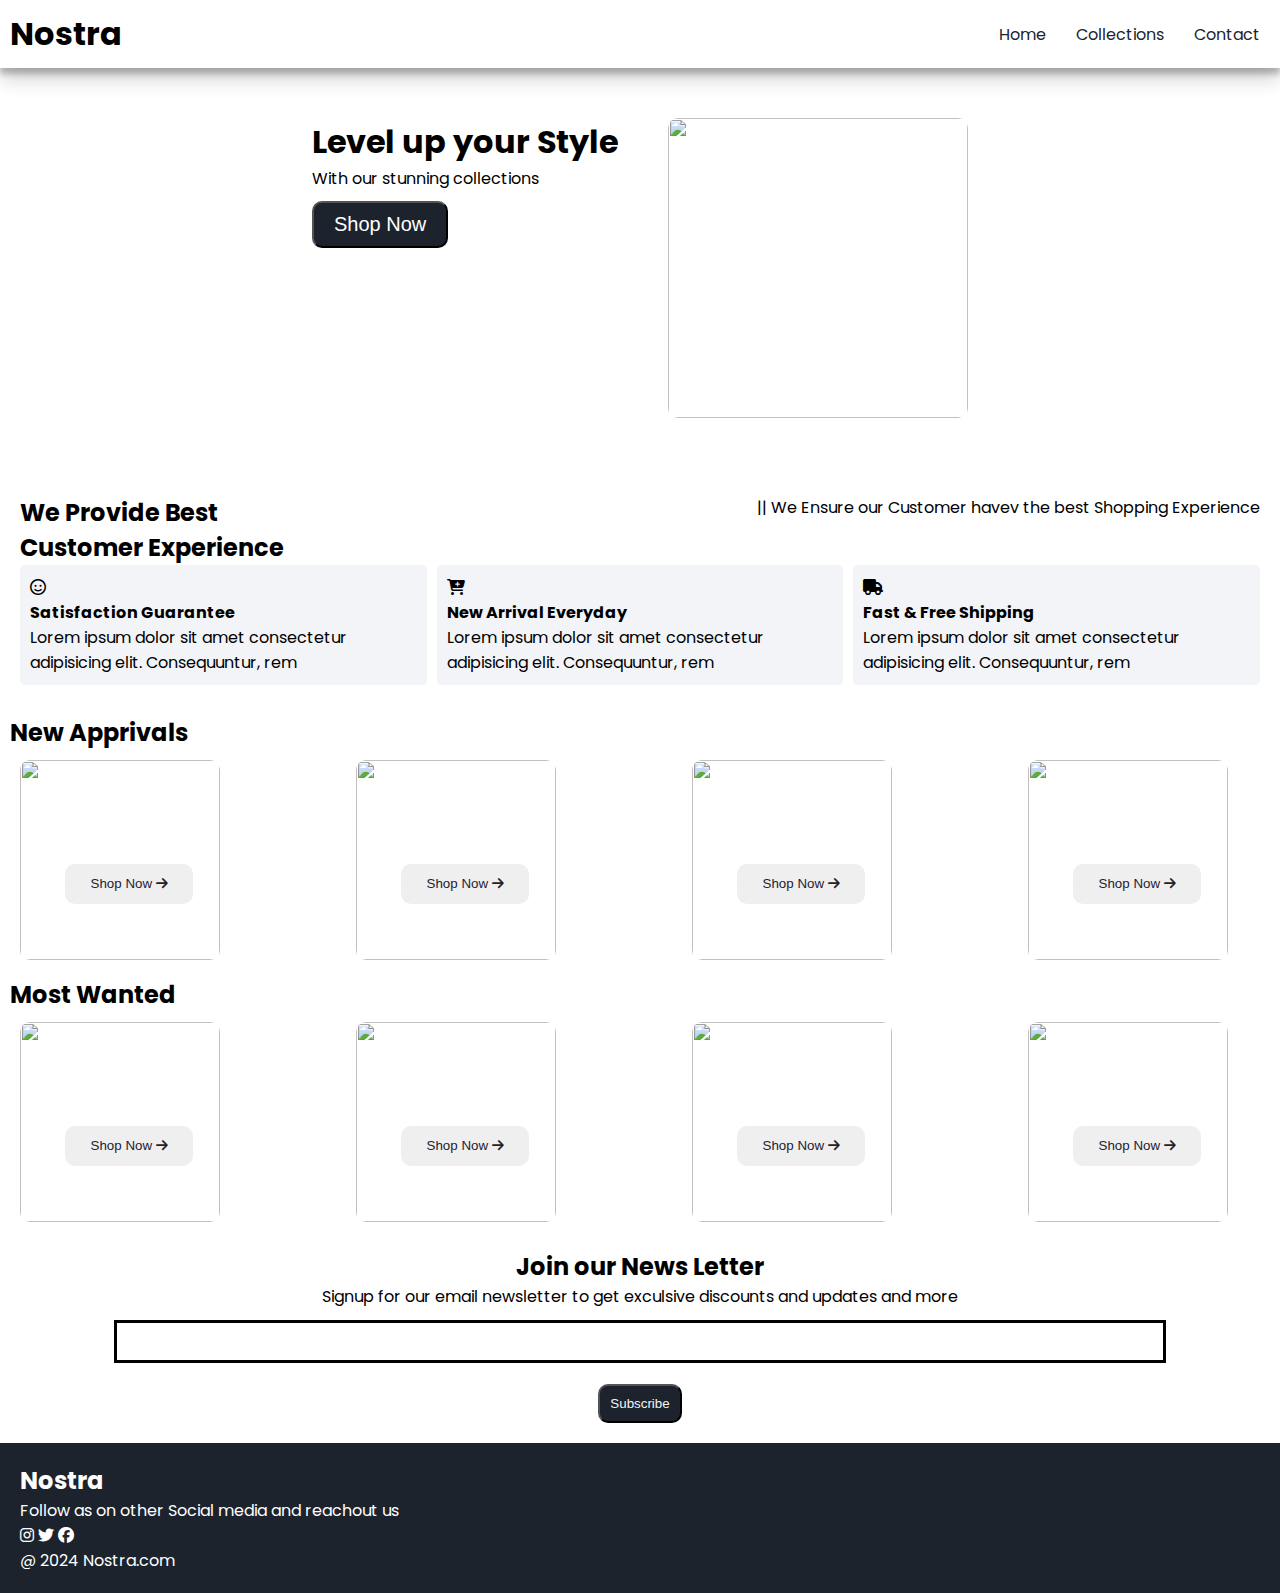
==== index.html @ 322b5664 "Added Projects Files" ====
<!DOCTYPE html>
<html lang="en">

<head>
  <meta charset="UTF-8" />
  <meta name="viewport" content="width=device-width, initial-scale=1.0" />
  <!-- My Title -->
  <title>Nostra</title>

  <!-- My CSS -->
  <link rel="stylesheet" href="style.css" />

  <!-- Google Fonts -->
  <link rel="preconnect" href="https://fonts.googleapis.com" />
  <link rel="preconnect" href="https://fonts.gstatic.com" crossorigin />
  <link
    href="https://fonts.googleapis.com/css2?family=Poppins:ital,wght@0,100;0,200;0,300;0,400;0,500;0,600;0,700;0,800;0,900;1,100;1,200;1,300;1,400;1,500;1,600;1,700;1,800;1,900&display=swap"
    rel="stylesheet" />

  <!-- Font Awasome Icons -->
  <link rel="stylesheet" href="https://cdnjs.cloudflare.com/ajax/libs/font-awesome/6.7.2/css/all.min.css"
    integrity="sha512-Evv84Mr4kqVGRNSgIGL/F/aIDqQb7xQ2vcrdIwxfjThSH8CSR7PBEakCr51Ck+w+/U6swU2Im1vVX0SVk9ABhg=="
    crossorigin="anonymous" referrerpolicy="no-referrer" />

  <!-- My JS File -->

</head>

<body>
  <!-- navbar -->
  <nav class="navbar">
    <h1>Nostra</h1>
    <div class="navbar_links">
      <p class="navbar_link"></p><a href="index.html">Home</a> </p>
      <p class="navbar_link"></p><a href="collection.html">Collections</a> </p>
      <p class="navbar_link"></p><a href="contact.html">Contact</a> </p>
    </div>

    <div class="navbar_menu" onclick="shownavbar()">
      <i class="fa-solid fa-bars"></i>
    </div>

  </nav>

  <!-- Side Navbar -->
  <div class="side_navbar">
    <p style="text-align: right;" onclick="closenavbar()">
      <!-- Using Awasome Font Icon -->
      <i class="fa-solid fa-xmark"></i>
    </p>
    <div class="side_navbar_links">
      <p class="side_navbar_link"></p><a href="index.html">Home</a> </p>
      <p class="side_navbar_link"></p><a href="collection.html">Collections</a> </p>
      <p class="side_navbar_link"></p><a href="contact.html">Contact</a> </p>
    </div>
  </div>
  <!-- Header Section -->
  <header class="header">
    <div>
      <h1>Level up your Style</h1>
      <p>With our stunning collections</p>
      <button class="header-btn">Shop Now</button>
    </div>
    <div class="imgdiv">
      <img style="width: 300px;height: 300px;" src="fashionimg/img1.avif" />
    </div>
  </header>

  <!-- Services Section -->
  <div class="services">
    <div class="services_container_1">
      <div>
        <h2>We Provide Best</h2>
        <h2>Customer Experience</h2>
      </div>
      <div>
        <p>|| We Ensure our Customer havev the best Shopping Experience </p>
      </div>
    </div>
    <div class="services_container_2">
      <div>
        <i class="fa-regular fa-face-smile"></i>
        <h4>Satisfaction Guarantee</h4>
        <p>Lorem ipsum dolor sit amet consectetur adipisicing elit. Consequuntur, rem</p>
      </div>
      <div>
        <i class="fa-solid fa-cart-plus"></i>
        <h4>New Arrival Everyday</h4>
        <p>Lorem ipsum dolor sit amet consectetur adipisicing elit. Consequuntur, rem</p>
      </div>
      <div>
        <i class="fa-solid fa-truck"></i>
        <h4>Fast & Free Shipping</h4>
        <p>Lorem ipsum dolor sit amet consectetur adipisicing elit. Consequuntur, rem</p>
      </div>
    </div>
  </div>
  <!-- New Arrival -->
  <div>
    <h2 style="padding: 10px;">New Apprivals</h2>
    <div class="new-arrival">
      <div class="new-arrival-container">
        <img style="height: 200px;width: 200px;" src="fashionimg/img2.avif" alt="">
        <button>Shop Now <i class="fa-solid fa-arrow-right"></i></button>
      </div>
      <div class="new-arrival-container">
        <img style="height: 200px;width: 200px;" src="fashionimg/img3.avif" alt="">
        <button>Shop Now <i class="fa-solid fa-arrow-right"></i></button>
      </div>
      <div class="new-arrival-container">
        <img style="height: 200px;width: 200px;" src="fashionimg/img4.avif" alt="">
        <button>Shop Now <i class="fa-solid fa-arrow-right"></i></button>
      </div>
      <div class="new-arrival-container">
        <img style="height: 200px;width: 200px;" src="fashionimg/img5.avif" alt="">
        <button>Shop Now <i class="fa-solid fa-arrow-right"></i></button>
      </div>
    </div>
  </div>

  <!-- Most Wanted -->
  <div>
    <h2 style="padding: 10px;">Most Wanted</h2>
    <div class="new-arrival">
      <div class="new-arrival-container">
        <img style="height: 200px;width: 200px;" src="fashionimg/img6.avif" alt="">
        <button>Shop Now <i class="fa-solid fa-arrow-right"></i></button>
      </div>
      <div class="new-arrival-container">
        <img style="height: 200px;width: 200px;" src="fashionimg/img7.webp" alt="">
        <button>Shop Now <i class="fa-solid fa-arrow-right"></i></button>
      </div>
      <div class="new-arrival-container">
        <img style="height: 200px;width: 200px;" src="fashionimg/img 8.avif" alt="">
        <button>Shop Now <i class="fa-solid fa-arrow-right"></i></button>
      </div>
      <div class="new-arrival-container">
        <img style="height: 200px;width: 200px;" src="fashionimg/img9.avif" alt="">
        <button>Shop Now <i class="fa-solid fa-arrow-right"></i></button>
      </div>
    </div>
  </div>
  <!-- News-->
  <div class="news">
    <h2>Join our News Letter</h2>
    <p>Signup for our email newsletter to get exculsive discounts and updates and more</p>
    <div>
      <input type="text" class="search">
    </div>
    <div>
      <button>Subscribe</button>
    </div>
  </div>
  <!-- Footer section -->
  <footer class="footer">
    <div class="footer-container">
      <div class="footer-box1">
        <h2 class="heading-text Text">Nostra</h2>
        <p>Follow as on other Social media and reachout us </p>
        <div class="footericon">
          <i class="fa-brands fa-instagram" style="color:white;"></i>
          <i class="fa-brands fa-twitter" style="color:white;"></i>
          <i class="fa-brands fa-facebook" style="color:white;"></i>
        </div>
      </div>
    </div>
    <p>@ 2024 Nostra.com</p>
  </footer>

  <script src="index.js"></script>
</body>

</html>
---- style.css ----
* {
  margin: 0px;
  padding: 0px;
}
body {
  font-family: "Poppins", sans-serif;
}
.navbar {
  display: flex;
  justify-content: space-between;
  align-items: center;
  padding: 10px;
  box-shadow: rgba(0, 0, 0, 0.19) 0px 10px 20px, rgba(0, 0, 0, 0.23) 0px 6px 6px;
}
.navbar_links {
  display: flex;
  column-gap: 10px;
}
.navbar_links a {
  text-decoration: none;
  color: #1d232c;
}
.navbar_links:hover {
  text-decoration: underline;
  color: #1d232c;
}
.navbar_menu {
  display: none;
}
/* Side Navbar */
.side_navbar {
  background-color: #1d232c;
  width: 50%;
  height: 100%;
  position: fixed;
  top: 0px;
  left: 0px;
  padding: 20px;
  color: white;
  /* display: none; */
  left: -60%;
  transition: 2s;
}
.side_navbar_link {
  margin-bottom: 30px;
}
.side_navbar_links a {
  text-decoration: none;
  color: white;
}
.side_navbar_links a:hover {
  text-decoration: underline;
}
/* Header Section */
.header {
  display: flex;
  justify-content: center;
  gap: 50px;
  padding: 50px;
}
.header-btn {
  padding: 10px 20px 10px 20px;
  margin-top: 10px;
  background-color: #1d232c;
  color: white;
  cursor: pointer;
  font-size: 20px;
  border-radius: 10px;
}
.header img {
  border-radius: 10px;
}
/* Services Section */

.services {
  padding: 20px;
}
.services_container_1 {
  display: flex;
  justify-content: space-between;
}
.services_container_2 {
  display: flex;
  justify-content: space-between;
  align-items: center;
  gap: 10px;
  background-color: ;
}
.services_container_2 div {
  background-color: #f2f4f7;
  border-radius: 5px;
  padding: 10px;
}

/* New Apprival */

.new-arrival {
  display: flex;
  justify-content: space-between;
  flex-wrap: wrap;
  padding-left: 20px;
}
.new-arrival-container {
  position: relative;
  flex-basis: 20%;
}
.new-arrival button {
  padding: 5% 10% 5% 10%;
  margin-bottom: 10px;
  color: #1d232c;
  position: absolute;
  top: 50%;
  left: 18%;
  border-radius: 10px;
  border: none;
}
.new-arrival-container img {
  border-radius: 10px;
}

/* News */
.news {
  margin-top: 20px;
  display: flex;
  flex-direction: column;
  align-items: center;
}
.news input {
  padding: 11px;
  width: 80vw;
  margin: 11px;
  border: solid black 3px;
}
.news button {
  margin-top: 10px;
  color: #f2f4f7;
  background-color: #1d232c;
  border-radius: 10px;
  padding: 10px;
}

/* Footer */
.footer {
  margin-top: 20px;
  bottom: 0%;
  padding: 20px;
  background-color: #1d232c;
  color: white;
}
/* Collection page CSS */

.product-section {
  margin-top: 20px;
}
.product-search {
  width: 80%;
  border: solid black 2px;
  border-radius: 20px;
  display: flex;
  justify-content: space-between;
  align-items: center;
  padding: 10px;
  margin: auto;
}

.product-search input {
  border: none;
  background-color: transparent;
  width: 100%;
}
.product-search input:focus {
  outline: none;
}
.products {
  padding: 20px;
  display: flex;
  gap: 10px;
  flex-wrap: wrap;
  justify-content: space-around;
}
.products-box {
  text-align: center;
  flex-basis: center;
}
.products-box img {
  border-radius: 10px;
}

/* Contact Page */

.contact-box {
  background-color: #1d232c;
  flex-direction: column;
  width: 700px;
  color: white;
  display: flex;
  margin-top: 50px;
  padding: 20px;
  margin-left: 20%;
  margin-right: 20%;
  gap: 10px;
  border-radius: 10px;
 justify-items: center;
}
.contact-input{
  width: 90%;
}
.contact-input input {
  box-sizing: border-box;
  padding: 12px;
  width: 100%;
  margin-bottom: 15px;
}
.contact-input input:focus {
  outline: none;
}
.contact-input textarea {
  box-sizing: border-box;
  width: 100%;
  padding: 15px;
  margin-bottom: 15px;
}
.contact-input textarea:focus {
  outline: none;
}
.contact-detail button {
  padding: 10px 10px 10px 10px;
  background-color: blue;
  font-size: 15px;
  color: white;
  border: none;
  border-radius: 5px;
}
/* Media Query Styles */
@media screen and (max-width: 600px) {
  .navbar_menu {
    display: block;
  }
  .navbar_links a {
    display: none;
  }
  .header img {
    display: none;
  }
  .services_container_1 {
    display: none;
  }
  .services_container_2 {
    flex-direction: column;
  }
  .contact-box {
    width: auto;
    
  }
  .contact-input input {
    width: 100%;
  }
  .contact-input textarea {
    width: 100%;
  }s
}
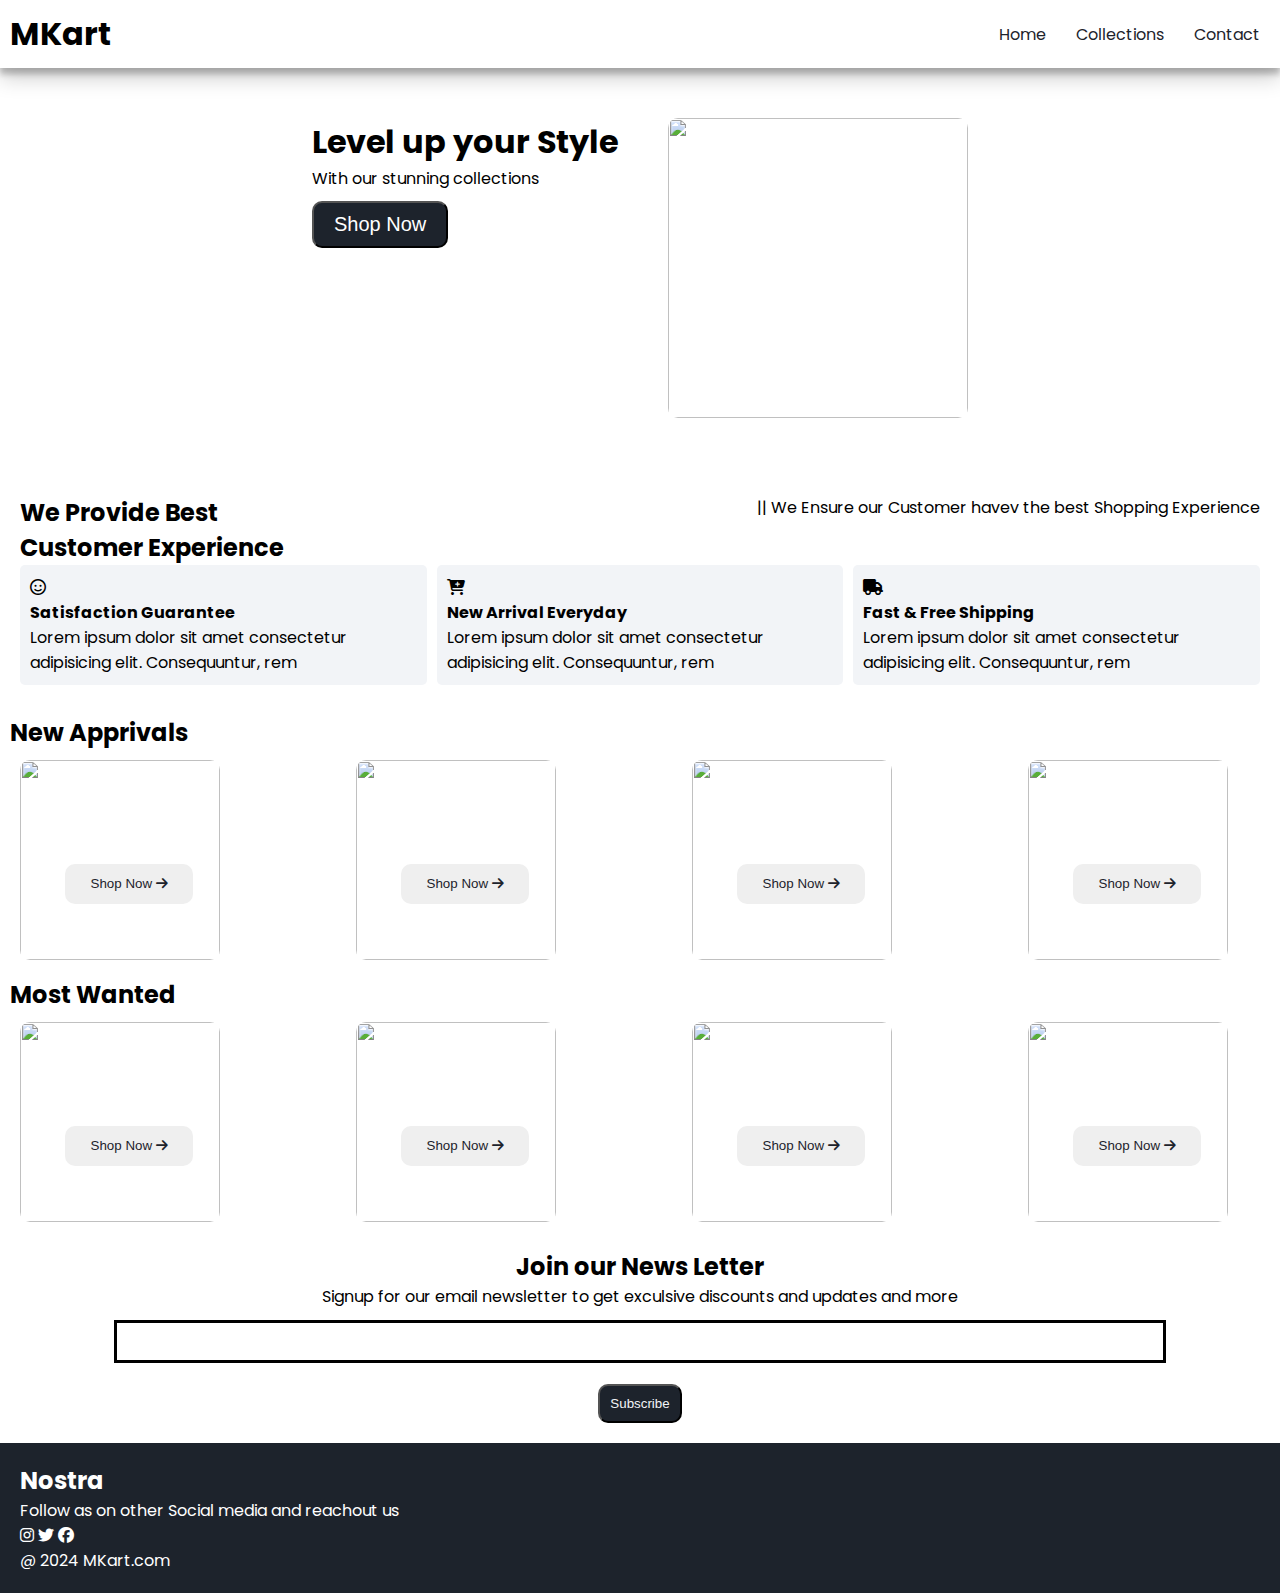
==== commit fb4301f4: "Update index.html" ====
--- a/index.html
+++ b/index.html
@@ -5,7 +5,7 @@
   <meta charset="UTF-8" />
   <meta name="viewport" content="width=device-width, initial-scale=1.0" />
   <!-- My Title -->
-  <title>Nostra</title>
+  <title>MKart</title>
 
   <!-- My CSS -->
   <link rel="stylesheet" href="style.css" />
@@ -29,7 +29,7 @@
 <body>
   <!-- navbar -->
   <nav class="navbar">
-    <h1>Nostra</h1>
+    <h1>MKart</h1>
     <div class="navbar_links">
       <p class="navbar_link"></p><a href="index.html">Home</a> </p>
       <p class="navbar_link"></p><a href="collection.html">Collections</a> </p>
@@ -164,10 +164,10 @@
         </div>
       </div>
     </div>
-    <p>@ 2024 Nostra.com</p>
+    <p>@ 2024 MKart.com</p>
   </footer>
 
   <script src="index.js"></script>
 </body>
 
-</html>+</html>
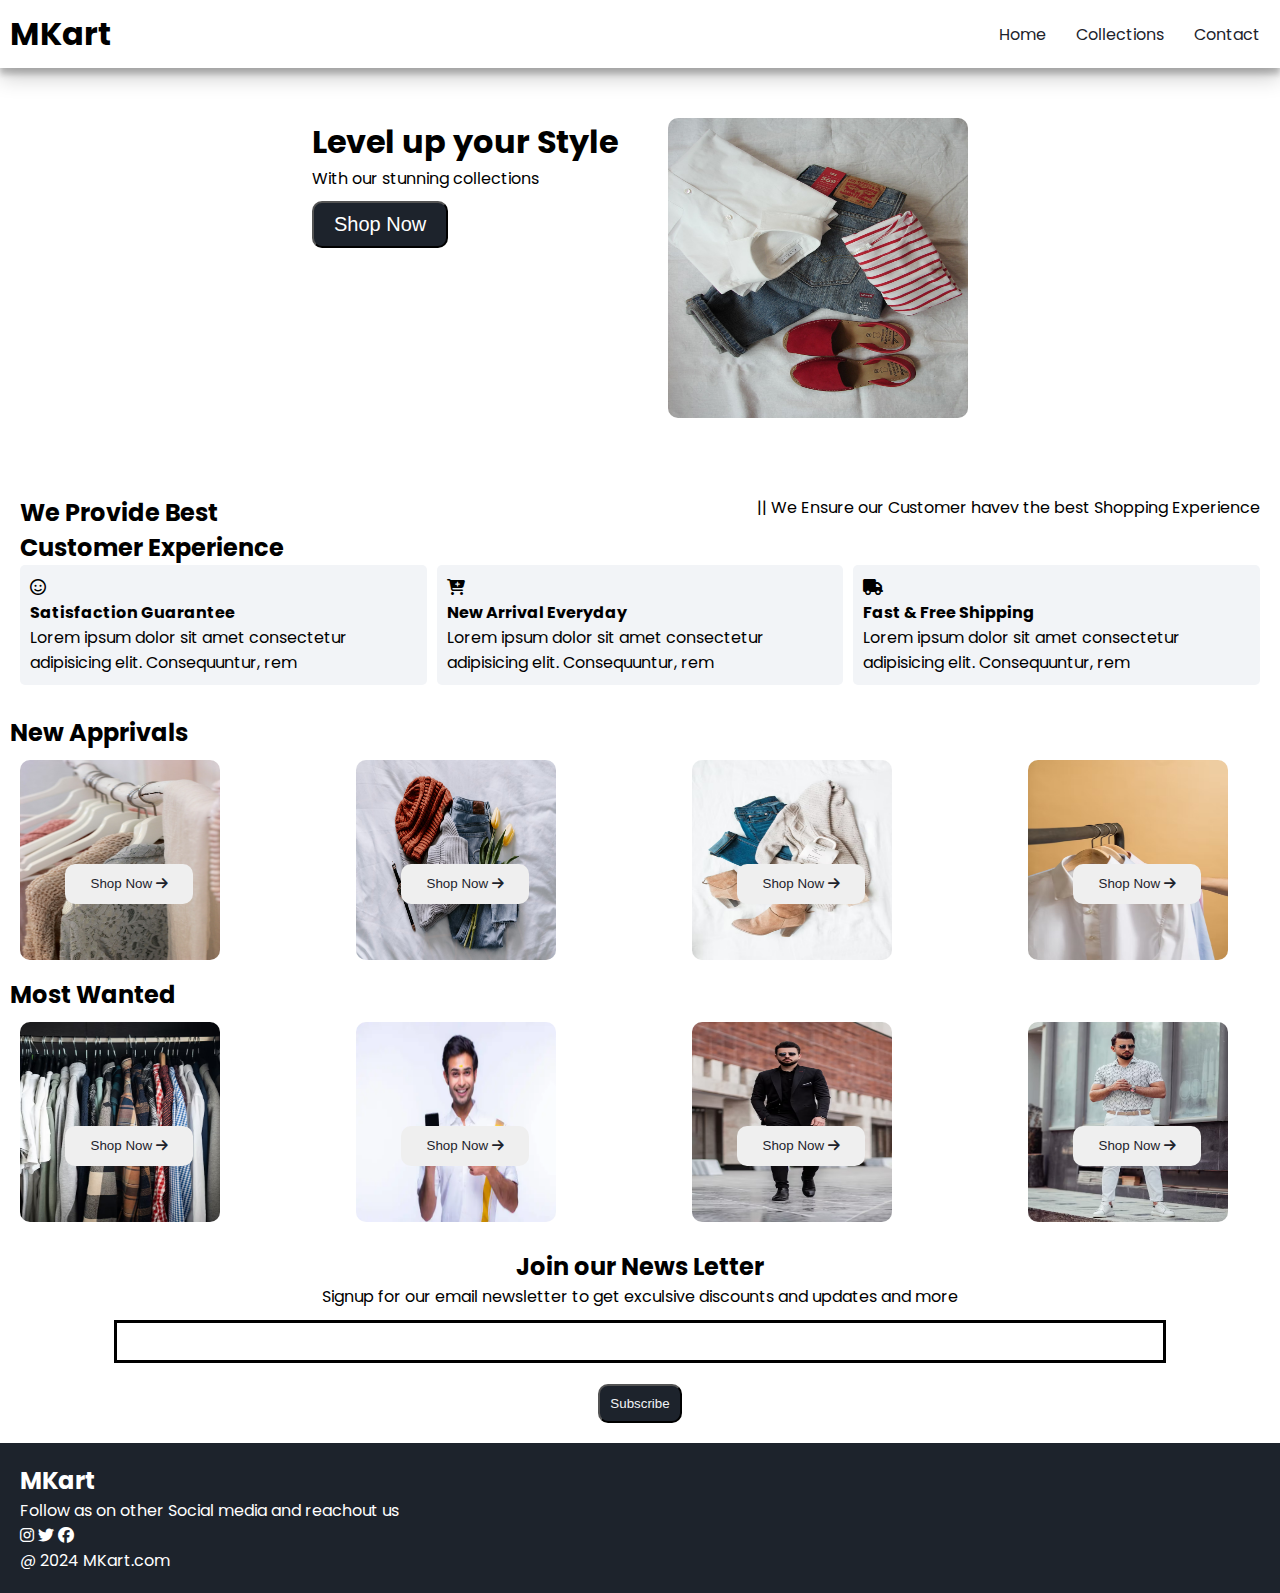
==== commit af54bbdc: "Update index.html" ====
--- a/index.html
+++ b/index.html
@@ -155,7 +155,7 @@
   <footer class="footer">
     <div class="footer-container">
       <div class="footer-box1">
-        <h2 class="heading-text Text">Nostra</h2>
+        <h2 class="heading-text Text">MKart</h2>
         <p>Follow as on other Social media and reachout us </p>
         <div class="footericon">
           <i class="fa-brands fa-instagram" style="color:white;"></i>
